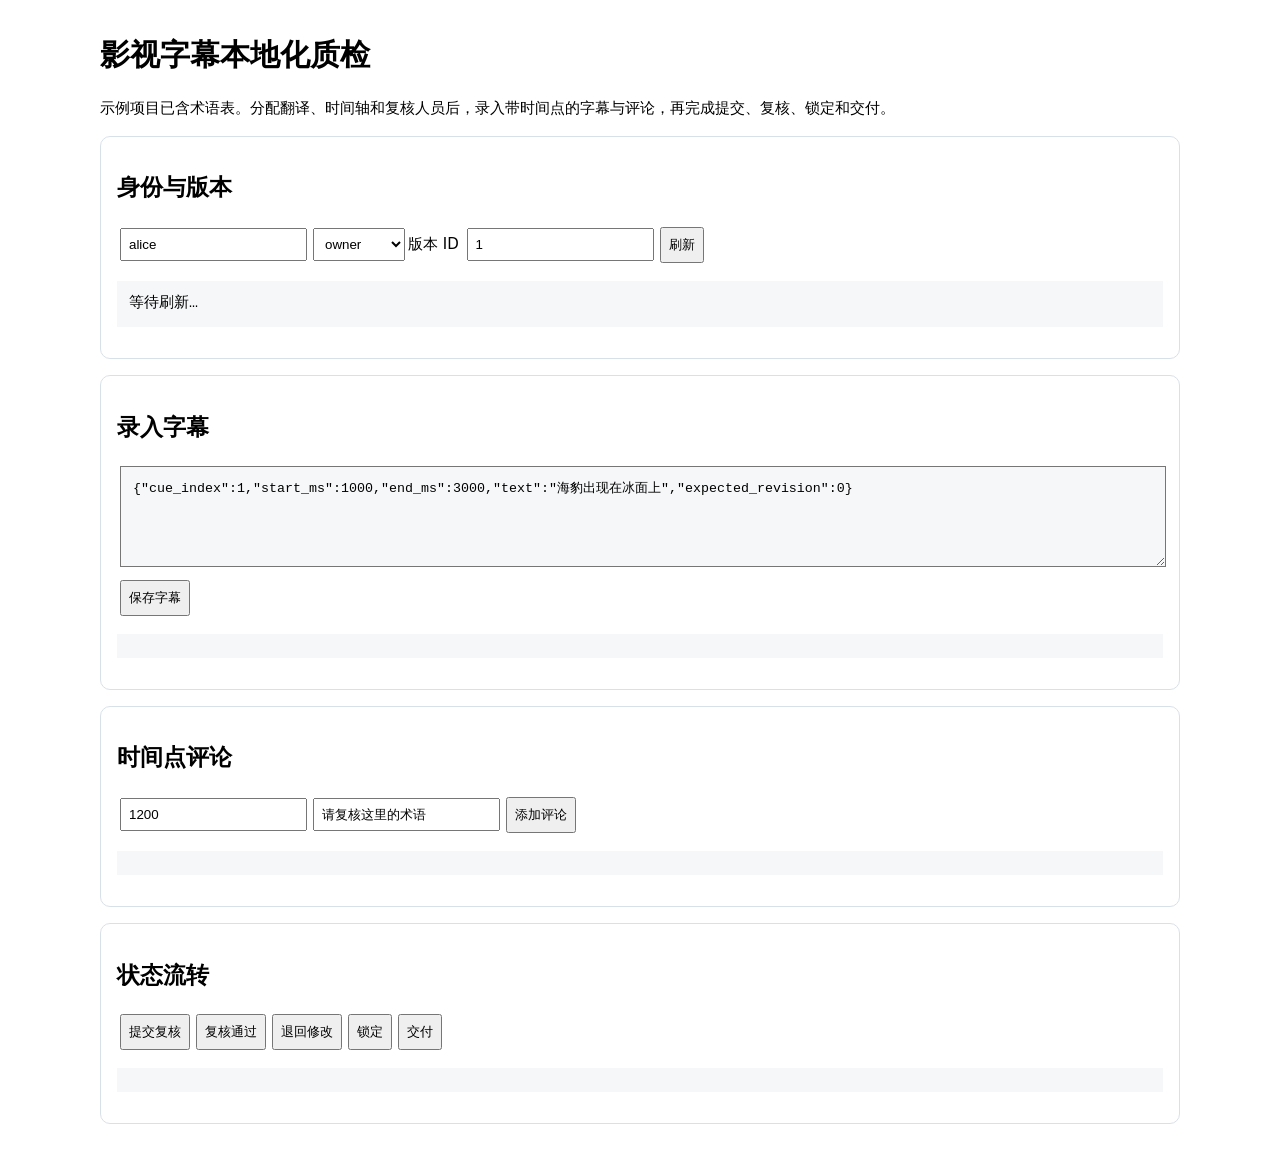
==== static/index.html @ 10251d74 "chore: initial environment snapshot" ====
<!doctype html>
<html lang="zh-CN"><head><meta charset="utf-8"><meta name="viewport" content="width=device-width,initial-scale=1"><title>字幕本地化质检</title>
<style>body{font:15px/1.5 system-ui,sans-serif;max-width:1080px;margin:32px auto;padding:0 18px}input,select,textarea,button{padding:7px;margin:3px}.card{border:1px solid #d9e1e8;border-radius:10px;padding:16px;margin:16px 0}pre,textarea{background:#f5f7f9;padding:12px;overflow:auto;width:100%;box-sizing:border-box}button{cursor:pointer}small{color:#667}</style></head>
<body><h1>影视字幕本地化质检</h1><p>示例项目已含术语表。分配翻译、时间轴和复核人员后，录入带时间点的字幕与评论，再完成提交、复核、锁定和交付。</p>
<div class="card"><h2>身份与版本</h2><input id="user" value="alice"><select id="role"><option>owner</option><option>reviewer</option><option>translator</option><option>admin</option></select><label>版本 ID <input id="version" type="number" value="1"></label><button onclick="refresh()">刷新</button><pre id="data">等待刷新…</pre></div>
<div class="card"><h2>录入字幕</h2><textarea id="cue" rows="5">{"cue_index":1,"start_ms":1000,"end_ms":3000,"text":"海豹出现在冰面上","expected_revision":0}</textarea><button onclick="saveCue()">保存字幕</button><pre id="cueResult"></pre></div>
<div class="card"><h2>时间点评论</h2><input id="time" type="number" value="1200"><input id="comment" value="请复核这里的术语"><button onclick="addComment()">添加评论</button><pre id="commentResult"></pre></div>
<div class="card"><h2>状态流转</h2><button onclick="action('submit')">提交复核</button><button onclick="review('approve')">复核通过</button><button onclick="review('reject')">退回修改</button><button onclick="action('lock')">锁定</button><button onclick="action('deliver')">交付</button><pre id="stateResult"></pre></div>
<script>
const auth=()=>({'Content-Type':'application/json','X-User':user.value,'X-Role':role.value});
async function call(url,opts={}){const r=await fetch(url,opts);const j=await r.json();if(!r.ok)throw Error(j.error||r.status);return j}
async function saveCue(){try{cueResult.textContent=JSON.stringify(await call('/api/versions/'+version.value+'/cues',{method:'POST',headers:auth(),body:cue.value}),null,2)}catch(e){cueResult.textContent=e.message}}
async function addComment(){try{commentResult.textContent=JSON.stringify(await call('/api/versions/'+version.value+'/comments',{method:'POST',headers:auth(),body:JSON.stringify({time_ms:+time.value,body:comment.value})}),null,2)}catch(e){commentResult.textContent=e.message}}
async function action(name){try{stateResult.textContent=JSON.stringify(await call('/api/versions/'+version.value+'/'+name,{method:'POST',headers:auth(),body:'{}'}),null,2);refresh()}catch(e){stateResult.textContent=e.message}}
async function review(decision){try{stateResult.textContent=JSON.stringify(await call('/api/versions/'+version.value+'/review',{method:'POST',headers:auth(),body:JSON.stringify({decision,comment:''})}),null,2);refresh()}catch(e){stateResult.textContent=e.message}}
async function refresh(){try{const [p,v,c,cm,d]=await Promise.all(['/api/projects','/api/versions','/api/versions/'+version.value+'/cues','/api/versions/'+version.value+'/comments','/api/deliveries'].map(call));data.textContent=JSON.stringify({p,v,c,cm,d},null,2)}catch(e){data.textContent=e.message}}
</script></body></html>
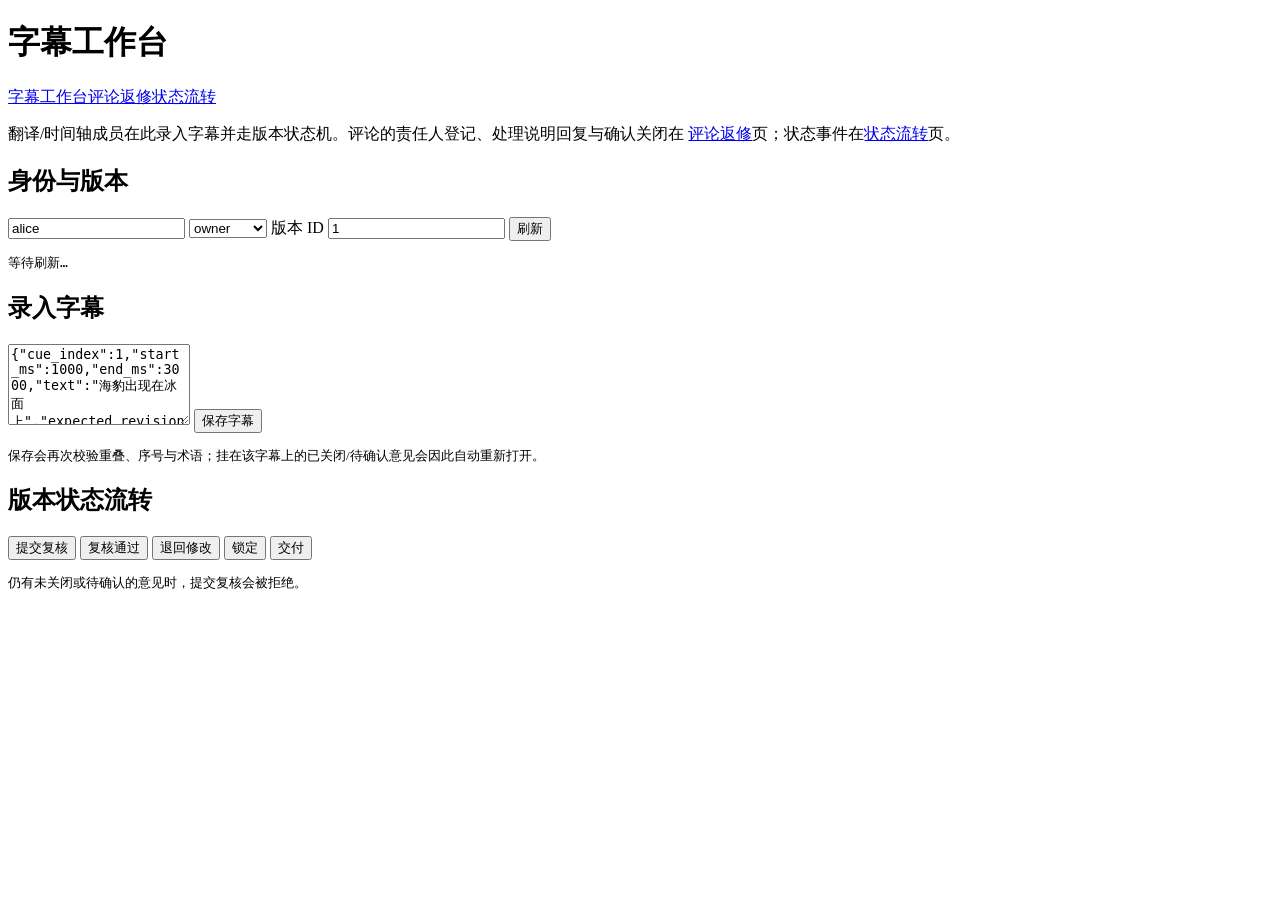
==== commit df91703a: "fix: model A first-round result" ====
--- a/static/index.html
+++ b/static/index.html
@@ -1,17 +1,80 @@
 <!doctype html>
-<html lang="zh-CN"><head><meta charset="utf-8"><meta name="viewport" content="width=device-width,initial-scale=1"><title>字幕本地化质检</title>
-<style>body{font:15px/1.5 system-ui,sans-serif;max-width:1080px;margin:32px auto;padding:0 18px}input,select,textarea,button{padding:7px;margin:3px}.card{border:1px solid #d9e1e8;border-radius:10px;padding:16px;margin:16px 0}pre,textarea{background:#f5f7f9;padding:12px;overflow:auto;width:100%;box-sizing:border-box}button{cursor:pointer}small{color:#667}</style></head>
-<body><h1>影视字幕本地化质检</h1><p>示例项目已含术语表。分配翻译、时间轴和复核人员后，录入带时间点的字幕与评论，再完成提交、复核、锁定和交付。</p>
-<div class="card"><h2>身份与版本</h2><input id="user" value="alice"><select id="role"><option>owner</option><option>reviewer</option><option>translator</option><option>admin</option></select><label>版本 ID <input id="version" type="number" value="1"></label><button onclick="refresh()">刷新</button><pre id="data">等待刷新…</pre></div>
-<div class="card"><h2>录入字幕</h2><textarea id="cue" rows="5">{"cue_index":1,"start_ms":1000,"end_ms":3000,"text":"海豹出现在冰面上","expected_revision":0}</textarea><button onclick="saveCue()">保存字幕</button><pre id="cueResult"></pre></div>
-<div class="card"><h2>时间点评论</h2><input id="time" type="number" value="1200"><input id="comment" value="请复核这里的术语"><button onclick="addComment()">添加评论</button><pre id="commentResult"></pre></div>
-<div class="card"><h2>状态流转</h2><button onclick="action('submit')">提交复核</button><button onclick="review('approve')">复核通过</button><button onclick="review('reject')">退回修改</button><button onclick="action('lock')">锁定</button><button onclick="action('deliver')">交付</button><pre id="stateResult"></pre></div>
+<html lang="zh-CN">
+<head>
+<meta charset="utf-8"><meta name="viewport" content="width=device-width,initial-scale=1">
+<title>字幕本地化质检 · 字幕工作台</title>
+<link rel="stylesheet" href="/app.css">
+</head>
+<body>
+<h1>字幕工作台</h1>
+<nav><a href="/">字幕工作台</a><a href="/rework.html">评论返修</a><a href="/flow.html">状态流转</a></nav>
+<p>翻译/时间轴成员在此录入字幕并走版本状态机。评论的责任人登记、处理说明回复与确认关闭在
+  <a href="/rework.html">评论返修</a>页；状态事件在<a href="/flow.html">状态流转</a>页。</p>
+
+<div class="card">
+  <h2>身份与版本</h2>
+  <input id="user" value="alice">
+  <select id="role"><option>owner</option><option>reviewer</option><option>translator</option><option>timeline</option><option>admin</option></select>
+  <label>版本 ID <input id="version" type="number" value="1"></label>
+  <button onclick="refresh()">刷新</button>
+  <pre id="data">等待刷新…</pre>
+</div>
+
+<div class="card">
+  <h2>录入字幕</h2>
+  <textarea id="cue" rows="5">{"cue_index":1,"start_ms":1000,"end_ms":3000,"text":"海豹出现在冰面上","expected_revision":0}</textarea>
+  <button onclick="saveCue()">保存字幕</button>
+  <pre id="cueResult"></pre>
+  <small>保存会再次校验重叠、序号与术语；挂在该字幕上的已关闭/待确认意见会因此自动重新打开。</small>
+</div>
+
+<div class="card">
+  <h2>版本状态流转</h2>
+  <button onclick="action('submit')">提交复核</button>
+  <button onclick="review('approve')">复核通过</button>
+  <button class="danger" onclick="review('reject')">退回修改</button>
+  <button class="secondary" onclick="action('lock')">锁定</button>
+  <button class="secondary" onclick="action('deliver')">交付</button>
+  <pre id="stateResult"></pre>
+  <small>仍有未关闭或待确认的意见时，提交复核会被拒绝。</small>
+</div>
+
+<script src="/common.js"></script>
 <script>
-const auth=()=>({'Content-Type':'application/json','X-User':user.value,'X-Role':role.value});
-async function call(url,opts={}){const r=await fetch(url,opts);const j=await r.json();if(!r.ok)throw Error(j.error||r.status);return j}
-async function saveCue(){try{cueResult.textContent=JSON.stringify(await call('/api/versions/'+version.value+'/cues',{method:'POST',headers:auth(),body:cue.value}),null,2)}catch(e){cueResult.textContent=e.message}}
-async function addComment(){try{commentResult.textContent=JSON.stringify(await call('/api/versions/'+version.value+'/comments',{method:'POST',headers:auth(),body:JSON.stringify({time_ms:+time.value,body:comment.value})}),null,2)}catch(e){commentResult.textContent=e.message}}
-async function action(name){try{stateResult.textContent=JSON.stringify(await call('/api/versions/'+version.value+'/'+name,{method:'POST',headers:auth(),body:'{}'}),null,2);refresh()}catch(e){stateResult.textContent=e.message}}
-async function review(decision){try{stateResult.textContent=JSON.stringify(await call('/api/versions/'+version.value+'/review',{method:'POST',headers:auth(),body:JSON.stringify({decision,comment:''})}),null,2);refresh()}catch(e){stateResult.textContent=e.message}}
-async function refresh(){try{const [p,v,c,cm,d]=await Promise.all(['/api/projects','/api/versions','/api/versions/'+version.value+'/cues','/api/versions/'+version.value+'/comments','/api/deliveries'].map(call));data.textContent=JSON.stringify({p,v,c,cm,d},null,2)}catch(e){data.textContent=e.message}}
-</script></body></html>
+initIdentity();
+
+async function saveCue() {
+  try {
+    const r = await call("/api/versions/" + versionId() + "/cues",
+      { method: "POST", headers: headers(), body: cue.value });
+    show("cueResult", r);
+    refresh();
+  } catch (e) { show("cueResult", e.message); }
+}
+
+async function action(name) {
+  try {
+    show("stateResult", await call("/api/versions/" + versionId() + "/" + name,
+      { method: "POST", headers: headers(), body: "{}" }));
+    refresh();
+  } catch (e) { show("stateResult", e.message); }
+}
+
+async function review(decision) {
+  try {
+    show("stateResult", await call("/api/versions/" + versionId() + "/review",
+      { method: "POST", headers: headers(), body: JSON.stringify({ decision, comment: "" }) }));
+    refresh();
+  } catch (e) { show("stateResult", e.message); }
+}
+
+async function refresh() {
+  try {
+    const [p, v, c, d] = await Promise.all(
+      ["/api/projects", "/api/versions", "/api/versions/" + versionId() + "/cues", "/api/deliveries"].map(call));
+    show("data", { projects: p.projects, versions: v.versions, cues: c.cues, deliveries: d.deliveries });
+  } catch (e) { show("data", e.message); }
+}
+refresh();
+</script>
+</body></html>
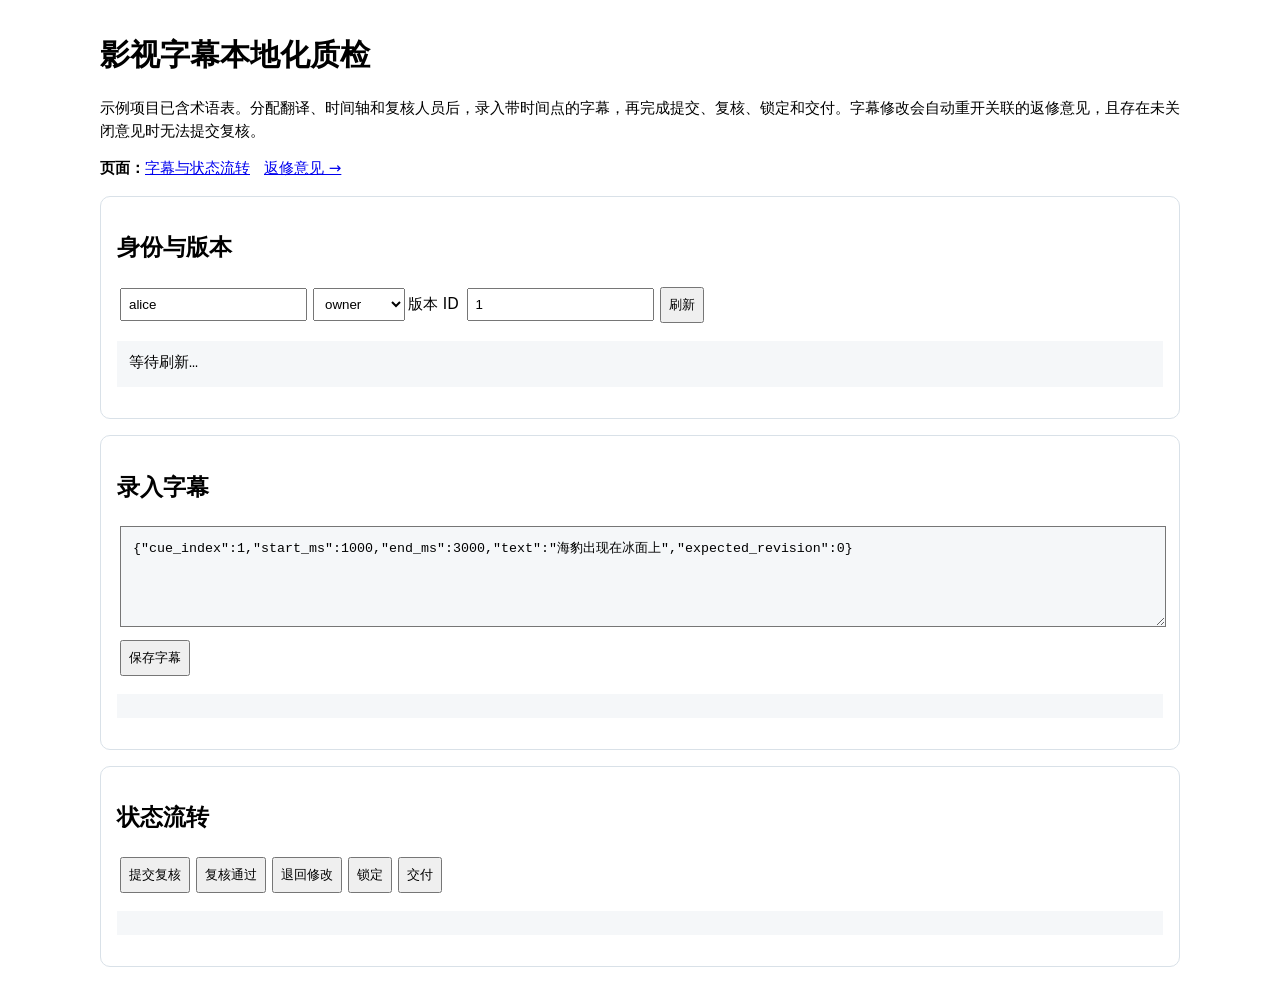
==== commit 199ba8b0: "fix: model B first-round result" ====
--- a/static/index.html
+++ b/static/index.html
@@ -1,80 +1,16 @@
 <!doctype html>
-<html lang="zh-CN">
-<head>
-<meta charset="utf-8"><meta name="viewport" content="width=device-width,initial-scale=1">
-<title>字幕本地化质检 · 字幕工作台</title>
-<link rel="stylesheet" href="/app.css">
-</head>
-<body>
-<h1>字幕工作台</h1>
-<nav><a href="/">字幕工作台</a><a href="/rework.html">评论返修</a><a href="/flow.html">状态流转</a></nav>
-<p>翻译/时间轴成员在此录入字幕并走版本状态机。评论的责任人登记、处理说明回复与确认关闭在
-  <a href="/rework.html">评论返修</a>页；状态事件在<a href="/flow.html">状态流转</a>页。</p>
-
-<div class="card">
-  <h2>身份与版本</h2>
-  <input id="user" value="alice">
-  <select id="role"><option>owner</option><option>reviewer</option><option>translator</option><option>timeline</option><option>admin</option></select>
-  <label>版本 ID <input id="version" type="number" value="1"></label>
-  <button onclick="refresh()">刷新</button>
-  <pre id="data">等待刷新…</pre>
-</div>
-
-<div class="card">
-  <h2>录入字幕</h2>
-  <textarea id="cue" rows="5">{"cue_index":1,"start_ms":1000,"end_ms":3000,"text":"海豹出现在冰面上","expected_revision":0}</textarea>
-  <button onclick="saveCue()">保存字幕</button>
-  <pre id="cueResult"></pre>
-  <small>保存会再次校验重叠、序号与术语；挂在该字幕上的已关闭/待确认意见会因此自动重新打开。</small>
-</div>
-
-<div class="card">
-  <h2>版本状态流转</h2>
-  <button onclick="action('submit')">提交复核</button>
-  <button onclick="review('approve')">复核通过</button>
-  <button class="danger" onclick="review('reject')">退回修改</button>
-  <button class="secondary" onclick="action('lock')">锁定</button>
-  <button class="secondary" onclick="action('deliver')">交付</button>
-  <pre id="stateResult"></pre>
-  <small>仍有未关闭或待确认的意见时，提交复核会被拒绝。</small>
-</div>
-
-<script src="/common.js"></script>
+<html lang="zh-CN"><head><meta charset="utf-8"><meta name="viewport" content="width=device-width,initial-scale=1"><title>字幕本地化质检</title>
+<style>body{font:15px/1.5 system-ui,sans-serif;max-width:1080px;margin:32px auto;padding:0 18px}input,select,textarea,button{padding:7px;margin:3px}.card{border:1px solid #d9e1e8;border-radius:10px;padding:16px;margin:16px 0}pre,textarea{background:#f5f7f9;padding:12px;overflow:auto;width:100%;box-sizing:border-box}button{cursor:pointer}small{color:#667}.tabs a{display:inline-block;margin-right:14px}</style></head>
+<body><h1>影视字幕本地化质检</h1><p>示例项目已含术语表。分配翻译、时间轴和复核人员后，录入带时间点的字幕，再完成提交、复核、锁定和交付。字幕修改会自动重开关联的返修意见，且存在未关闭意见时无法提交复核。</p>
+<div class="tabs"><strong>页面：</strong><a href="/">字幕与状态流转</a><a href="/rework.html">返修意见 →</a></div>
+<div class="card"><h2>身份与版本</h2><input id="user" value="alice"><select id="role"><option>owner</option><option>reviewer</option><option>translator</option><option>timeline</option><option>admin</option></select><label>版本 ID <input id="version" type="number" value="1"></label><button onclick="refresh()">刷新</button><pre id="data">等待刷新…</pre></div>
+<div class="card"><h2>录入字幕</h2><textarea id="cue" rows="5">{"cue_index":1,"start_ms":1000,"end_ms":3000,"text":"海豹出现在冰面上","expected_revision":0}</textarea><button onclick="saveCue()">保存字幕</button><pre id="cueResult"></pre></div>
+<div class="card"><h2>状态流转</h2><button onclick="action('submit')">提交复核</button><button onclick="review('approve')">复核通过</button><button onclick="review('reject')">退回修改</button><button onclick="action('lock')">锁定</button><button onclick="action('deliver')">交付</button><pre id="stateResult"></pre></div>
 <script>
-initIdentity();
-
-async function saveCue() {
-  try {
-    const r = await call("/api/versions/" + versionId() + "/cues",
-      { method: "POST", headers: headers(), body: cue.value });
-    show("cueResult", r);
-    refresh();
-  } catch (e) { show("cueResult", e.message); }
-}
-
-async function action(name) {
-  try {
-    show("stateResult", await call("/api/versions/" + versionId() + "/" + name,
-      { method: "POST", headers: headers(), body: "{}" }));
-    refresh();
-  } catch (e) { show("stateResult", e.message); }
-}
-
-async function review(decision) {
-  try {
-    show("stateResult", await call("/api/versions/" + versionId() + "/review",
-      { method: "POST", headers: headers(), body: JSON.stringify({ decision, comment: "" }) }));
-    refresh();
-  } catch (e) { show("stateResult", e.message); }
-}
-
-async function refresh() {
-  try {
-    const [p, v, c, d] = await Promise.all(
-      ["/api/projects", "/api/versions", "/api/versions/" + versionId() + "/cues", "/api/deliveries"].map(call));
-    show("data", { projects: p.projects, versions: v.versions, cues: c.cues, deliveries: d.deliveries });
-  } catch (e) { show("data", e.message); }
-}
-refresh();
-</script>
-</body></html>
+const auth=()=>({'Content-Type':'application/json','X-User':user.value,'X-Role':role.value});
+async function call(url,opts={}){const r=await fetch(url,opts);const j=await r.json();if(!r.ok)throw Error(j.error||r.status);return j}
+async function saveCue(){try{cueResult.textContent=JSON.stringify(await call('/api/versions/'+version.value+'/cues',{method:'POST',headers:auth(),body:cue.value}),null,2)}catch(e){cueResult.textContent=e.message}}
+async function action(name){try{stateResult.textContent=JSON.stringify(await call('/api/versions/'+version.value+'/'+name,{method:'POST',headers:auth(),body:'{}'}),null,2);refresh()}catch(e){stateResult.textContent=e.message}}
+async function review(decision){try{stateResult.textContent=JSON.stringify(await call('/api/versions/'+version.value+'/review',{method:'POST',headers:auth(),body:JSON.stringify({decision,comment:''})}),null,2);refresh()}catch(e){stateResult.textContent=e.message}}
+async function refresh(){try{const [p,v,c,d]=await Promise.all(['/api/projects','/api/versions','/api/versions/'+version.value+'/cues','/api/deliveries'].map(u=>call(u)));data.textContent=JSON.stringify({p,v,c,d},null,2)}catch(e){data.textContent=e.message}}
+</script></body></html>
